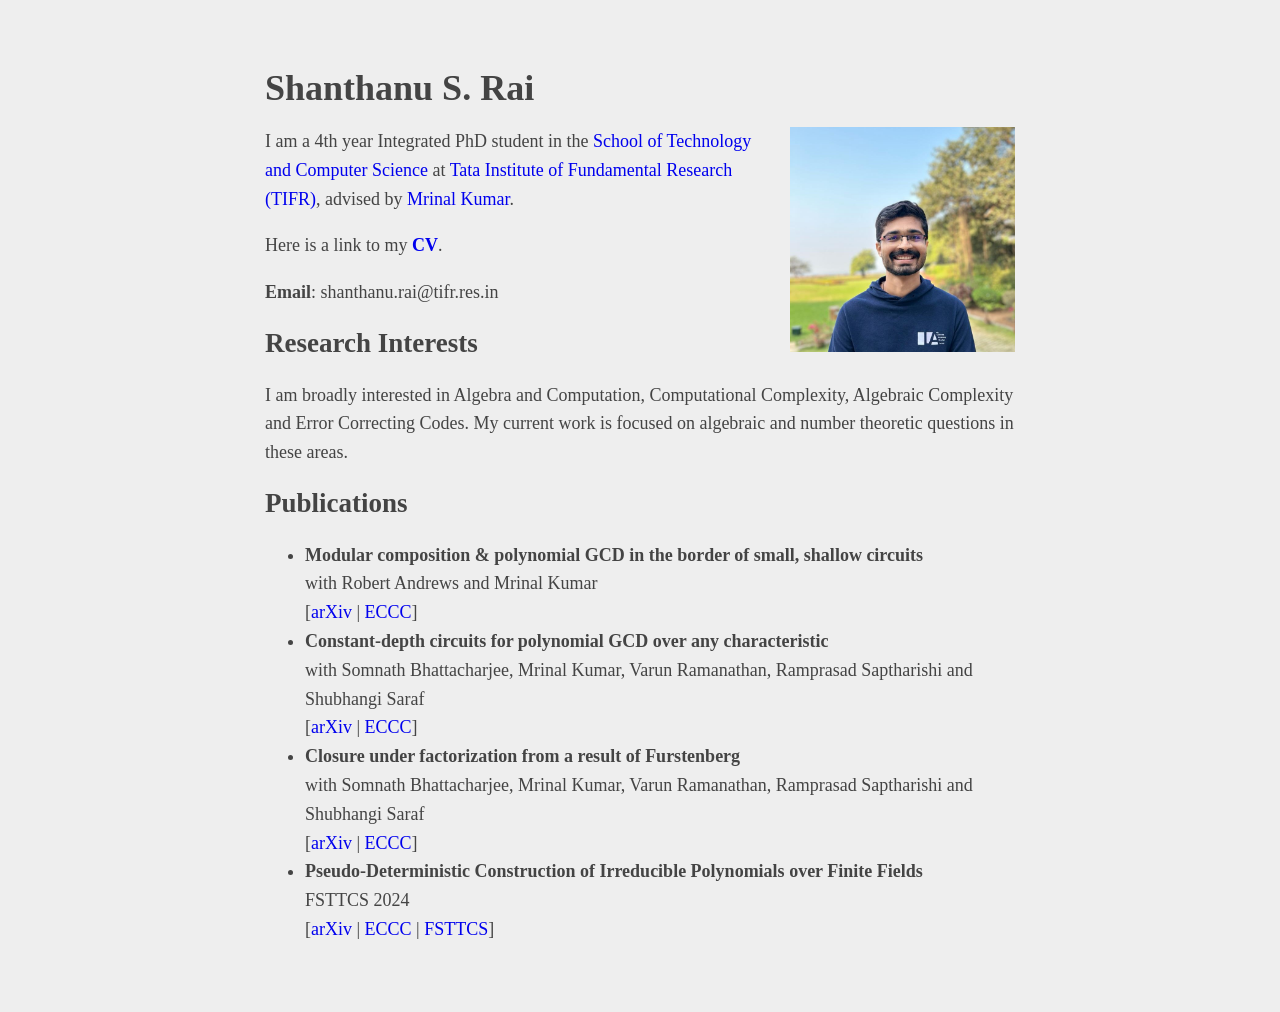
==== index.html @ 9de223f1 "Add arxiv link for border modular composition paper" ====
<!DOCTYPE html>
<html>
    <head>
        <meta charset="UTF-8"/>
        <link rel ="stylesheet" href="style.css">
        <title>Shanthanu S. Rai</title>
    </head>
    <link rel="icon" type="image/x-icon" href="/assets/profile.jpg">
    <meta content="width=device-width, initial-scale=1" name="viewport" />
    <body>
        <h1>Shanthanu S. Rai</h1>
        
        <div id="profile">
            <img src="assets/profile.jpg" alt="Photograph of Shanthanu S. Rai" id="profile_pic">
        </div>

        <p id="profile_details">
            I am a 4th year Integrated PhD student in the
            <a href="https://www.tcs.tifr.res.in/">School of Technology and Computer Science</a> at
            <a href="https://www.tifr.res.in/">Tata Institute of Fundamental Research (TIFR)</a>,
            advised by <a href="https://mrinalkr.bitbucket.io/">Mrinal Kumar</a>.
        </p>

        <p>Here is a link to my <a href="https://www.dropbox.com/scl/fi/rez007w6w2u0k69me1kbg/Shanthanu_Resume_Website.pdf?rlkey=3hzy880mjb14xca1onqrrk6tl&st=jqql46x1&dl=0" target="_blank"><b>CV</b></a>.</p>
        
        <p><b>Email</b>: shanthanu.rai@tifr.res.in</p>

        <h2>Research Interests</h2>
        <p>
            I am broadly interested in Algebra and Computation, Computational Complexity, Algebraic Complexity and
            Error Correcting Codes. My current work is focused on algebraic and number theoretic questions in these
            areas.
        </p>
        

        
        
        <h2>Publications</h2>

        <ul>
            <li>
                <b>Modular composition & polynomial GCD in the border of small, shallow circuits</b>
                <br>
                with Robert Andrews and Mrinal Kumar
                <br>
                [<a href="https://arxiv.org/abs/2511.05035">arXiv</a> | <a href="https://eccc.weizmann.ac.il/report/2025/171/">ECCC</a>]
            </li>
            <li>
                <b>Constant-depth circuits for polynomial GCD over any characteristic</b>
                <br>
                with Somnath Bhattacharjee, Mrinal Kumar, Varun Ramanathan, Ramprasad Saptharishi and Shubhangi Saraf
                <br>
                [<a href="https://arxiv.org/abs/2506.23220">arXiv</a> | <a href="https://eccc.weizmann.ac.il/report/2025/085/">ECCC</a>]
            </li>
            <li>
                <b>Closure under factorization from a result of Furstenberg</b>
                <br>
                with Somnath Bhattacharjee, Mrinal Kumar, Varun Ramanathan, Ramprasad Saptharishi and Shubhangi Saraf
                <br>
                [<a href="https://arxiv.org/abs/2506.23214">arXiv</a> | <a href="https://eccc.weizmann.ac.il/report/2025/084/">ECCC</a>]
                <br>
            </li>

            <li>
                <b>Pseudo-Deterministic Construction of Irreducible Polynomials over Finite Fields</b>
                <br>
                FSTTCS 2024
                <br>
                [<a href="https://arxiv.org/abs/2410.04071">arXiv</a> | <a href="https://eccc.weizmann.ac.il/report/2024/147/">ECCC</a> | <a href="https://drops.dagstuhl.de/entities/document/10.4230/LIPIcs.FSTTCS.2024.33">FSTTCS</a>]
                <!-- <a href="https://www.fsttcs.org.in/2024/">FSTTCS 2024</a>. -->
            </li>
        </ul>
    </body>
</html>
---- style.css ----
body {
    color: #444;
    background-color: #EEE;
    margin: 40px auto;
    max-width: 750px;
    line-height: 1.6em;
    font-size: 18px;
    padding: 10px;
}

div {
    display: block;
}

a {
    text-decoration-line: none;
}

#profile {
    float: right;
}

#profile_pic {
    margin-left: 10px;
    width: 225px;
    height: 225px;
}

@media only screen and (max-width: 480px) {
    /* ensure image comes on top */
    #profile {
        float: none;
    }

    /* center the image */
    #profile_pic {
        margin-left: auto;
        margin-right: auto;
        display: block;
    }

    h1 {
        text-align: center;
    }
}
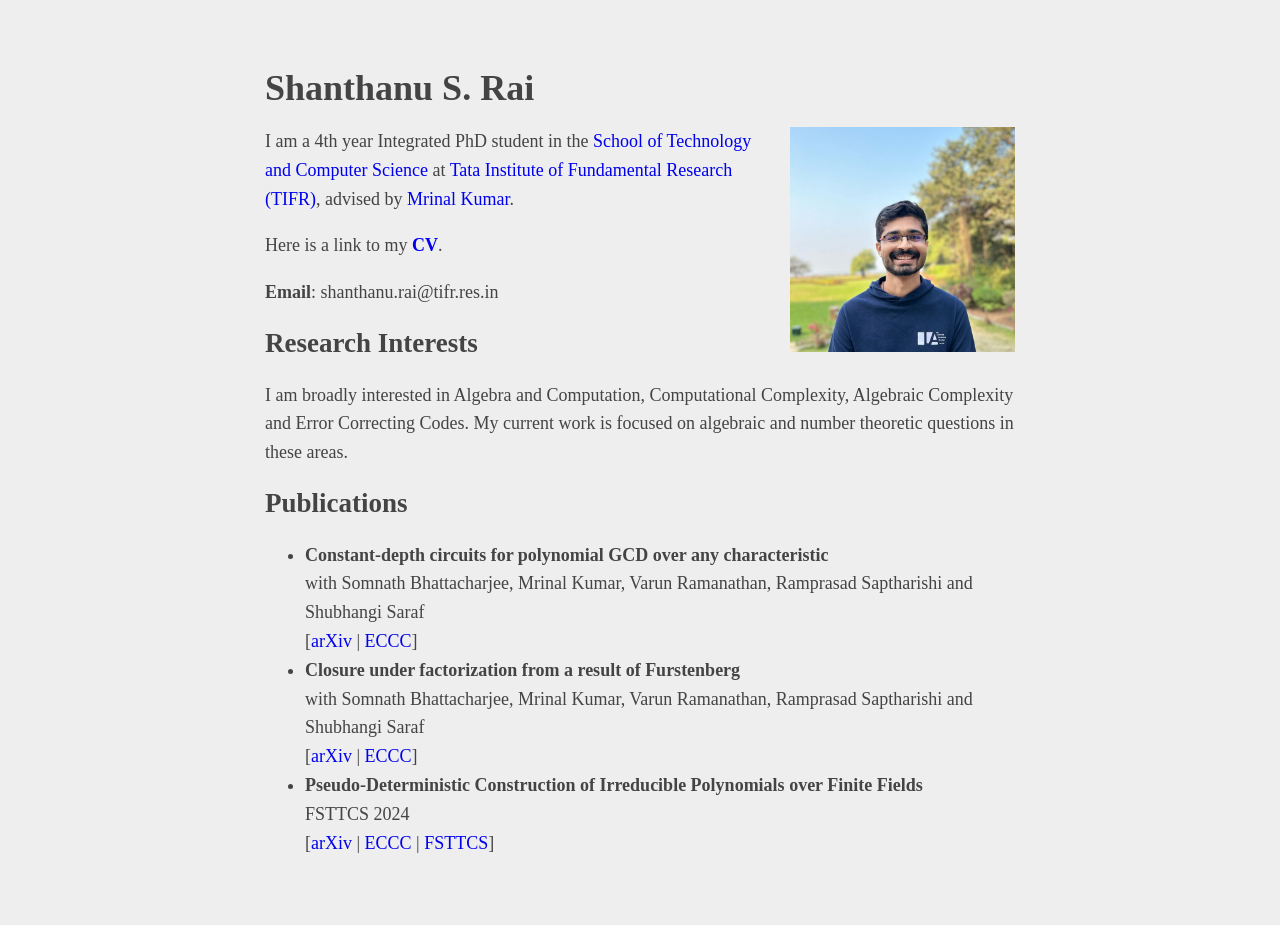
==== commit 17fa3bce: "Remove border modular composition paper :(" ====
--- a/index.html
+++ b/index.html
@@ -39,13 +39,6 @@
 
         <ul>
             <li>
-                <b>Modular composition & polynomial GCD in the border of small, shallow circuits</b>
-                <br>
-                with Robert Andrews and Mrinal Kumar
-                <br>
-                [<a href="https://arxiv.org/abs/2511.05035">arXiv</a> | <a href="https://eccc.weizmann.ac.il/report/2025/171/">ECCC</a>]
-            </li>
-            <li>
                 <b>Constant-depth circuits for polynomial GCD over any characteristic</b>
                 <br>
                 with Somnath Bhattacharjee, Mrinal Kumar, Varun Ramanathan, Ramprasad Saptharishi and Shubhangi Saraf
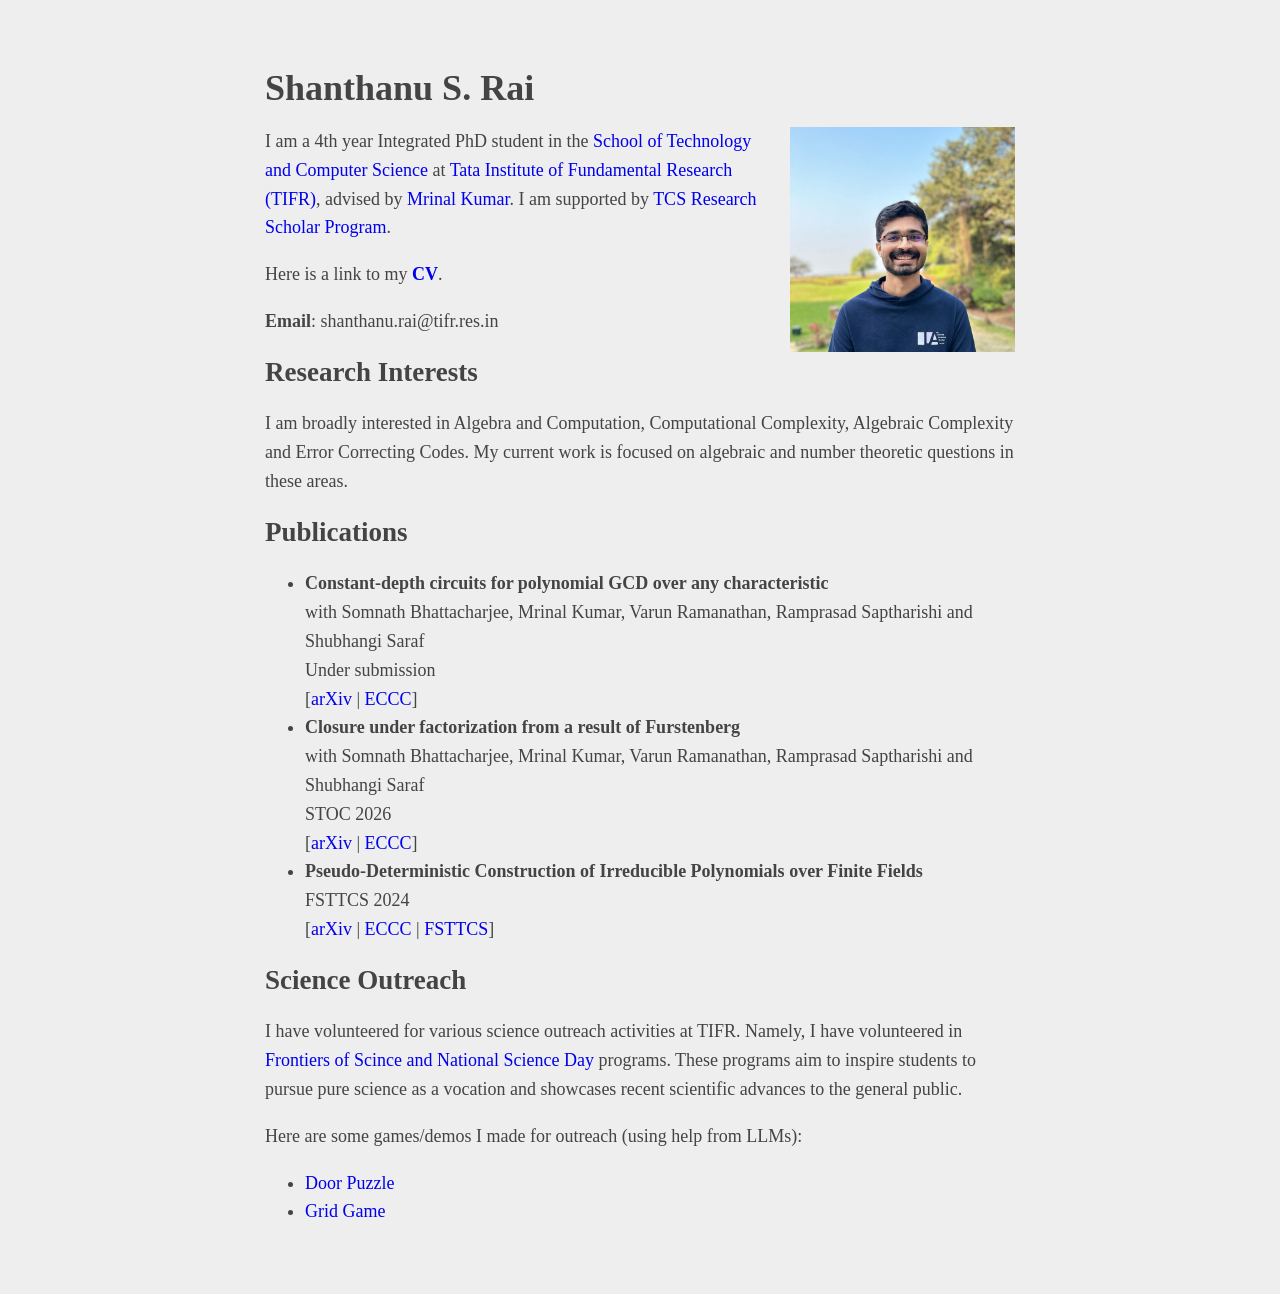
==== commit e6d38a24: "Update links in publications, Add Outreach to main page" ====
--- a/index.html
+++ b/index.html
@@ -1,67 +1,99 @@
-<!DOCTYPE html>
-<html>
-    <head>
-        <meta charset="UTF-8"/>
-        <link rel ="stylesheet" href="style.css">
-        <title>Shanthanu S. Rai</title>
-    </head>
-    <link rel="icon" type="image/x-icon" href="/assets/profile.jpg">
-    <meta content="width=device-width, initial-scale=1" name="viewport" />
-    <body>
-        <h1>Shanthanu S. Rai</h1>
-        
-        <div id="profile">
-            <img src="assets/profile.jpg" alt="Photograph of Shanthanu S. Rai" id="profile_pic">
-        </div>
-
-        <p id="profile_details">
-            I am a 4th year Integrated PhD student in the
-            <a href="https://www.tcs.tifr.res.in/">School of Technology and Computer Science</a> at
-            <a href="https://www.tifr.res.in/">Tata Institute of Fundamental Research (TIFR)</a>,
-            advised by <a href="https://mrinalkr.bitbucket.io/">Mrinal Kumar</a>.
-        </p>
-
-        <p>Here is a link to my <a href="https://www.dropbox.com/scl/fi/rez007w6w2u0k69me1kbg/Shanthanu_Resume_Website.pdf?rlkey=3hzy880mjb14xca1onqrrk6tl&st=jqql46x1&dl=0" target="_blank"><b>CV</b></a>.</p>
-        
-        <p><b>Email</b>: shanthanu.rai@tifr.res.in</p>
-
-        <h2>Research Interests</h2>
-        <p>
-            I am broadly interested in Algebra and Computation, Computational Complexity, Algebraic Complexity and
-            Error Correcting Codes. My current work is focused on algebraic and number theoretic questions in these
-            areas.
-        </p>
-        
-
-        
-        
-        <h2>Publications</h2>
-
-        <ul>
-            <li>
-                <b>Constant-depth circuits for polynomial GCD over any characteristic</b>
-                <br>
-                with Somnath Bhattacharjee, Mrinal Kumar, Varun Ramanathan, Ramprasad Saptharishi and Shubhangi Saraf
-                <br>
-                [<a href="https://arxiv.org/abs/2506.23220">arXiv</a> | <a href="https://eccc.weizmann.ac.il/report/2025/085/">ECCC</a>]
-            </li>
-            <li>
-                <b>Closure under factorization from a result of Furstenberg</b>
-                <br>
-                with Somnath Bhattacharjee, Mrinal Kumar, Varun Ramanathan, Ramprasad Saptharishi and Shubhangi Saraf
-                <br>
-                [<a href="https://arxiv.org/abs/2506.23214">arXiv</a> | <a href="https://eccc.weizmann.ac.il/report/2025/084/">ECCC</a>]
-                <br>
-            </li>
-
-            <li>
-                <b>Pseudo-Deterministic Construction of Irreducible Polynomials over Finite Fields</b>
-                <br>
-                FSTTCS 2024
-                <br>
-                [<a href="https://arxiv.org/abs/2410.04071">arXiv</a> | <a href="https://eccc.weizmann.ac.il/report/2024/147/">ECCC</a> | <a href="https://drops.dagstuhl.de/entities/document/10.4230/LIPIcs.FSTTCS.2024.33">FSTTCS</a>]
-                <!-- <a href="https://www.fsttcs.org.in/2024/">FSTTCS 2024</a>. -->
-            </li>
-        </ul>
-    </body>
-</html>
+<!DOCTYPE html>
+<html>
+
+<head>
+    <meta charset="UTF-8" />
+    <link rel="stylesheet" href="style.css">
+    <title>Shanthanu S. Rai</title>
+</head>
+<link rel="icon" type="image/x-icon" href="/assets/profile.jpg">
+<meta content="width=device-width, initial-scale=1" name="viewport" />
+
+<body>
+    <h1>Shanthanu S. Rai</h1>
+
+    <div id="profile">
+        <img src="assets/profile.jpg" alt="Photograph of Shanthanu S. Rai" id="profile_pic">
+    </div>
+
+    <p id="profile_details">
+        I am a 4th year Integrated PhD student in the
+        <a href="https://www.tcs.tifr.res.in/">School of Technology and Computer Science</a> at
+        <a href="https://www.tifr.res.in/">Tata Institute of Fundamental Research (TIFR)</a>,
+        advised by <a href="https://mrinalkr.bitbucket.io/">Mrinal Kumar</a>. I am supported by
+        <a
+            href="https://www.tcs.com/who-we-are/newsroom/press-release/research-scholarship-program-computer-science-phds-india">TCS
+            Research Scholar Program</a>.
+    </p>
+
+    <p>Here is a link to my <a
+            href="https://www.dropbox.com/scl/fi/rez007w6w2u0k69me1kbg/Shanthanu_Resume_Website.pdf?rlkey=3hzy880mjb14xca1onqrrk6tl&st=jqql46x1&dl=0"
+            target="_blank"><b>CV</b></a>.</p>
+
+    <p><b>Email</b>: shanthanu.rai@tifr.res.in</p>
+
+    <h2>Research Interests</h2>
+    <p>
+        I am broadly interested in Algebra and Computation, Computational Complexity, Algebraic Complexity and
+        Error Correcting Codes. My current work is focused on algebraic and number theoretic questions in these
+        areas.
+    </p>
+
+
+
+
+    <h2>Publications</h2>
+
+    <ul>
+        <li>
+            <b>Constant-depth circuits for polynomial GCD over any characteristic</b>
+            <br>
+            with Somnath Bhattacharjee, Mrinal Kumar, Varun Ramanathan, Ramprasad Saptharishi and Shubhangi Saraf
+            <br>
+            Under submission
+            <br>
+            [<a href="https://arxiv.org/abs/2506.23220">arXiv</a> | <a
+                href="https://eccc.weizmann.ac.il/report/2025/085/">ECCC</a>]
+        </li>
+        <li>
+            <b>Closure under factorization from a result of Furstenberg</b>
+            <br>
+            with Somnath Bhattacharjee, Mrinal Kumar, Varun Ramanathan, Ramprasad Saptharishi and Shubhangi Saraf
+            <br>
+            STOC 2026
+            <br>
+            [<a href="https://arxiv.org/abs/2506.23214">arXiv</a> | <a
+                href="https://eccc.weizmann.ac.il/report/2025/084/">ECCC</a>]
+        </li>
+
+        <li>
+            <b>Pseudo-Deterministic Construction of Irreducible Polynomials over Finite Fields</b>
+            <br>
+            FSTTCS 2024
+            <br>
+            [<a href="https://arxiv.org/abs/2410.04071">arXiv</a> | <a
+                href="https://eccc.weizmann.ac.il/report/2024/147/">ECCC</a> | <a
+                href="https://drops.dagstuhl.de/entities/document/10.4230/LIPIcs.FSTTCS.2024.33">FSTTCS</a>]
+            <!-- <a href="https://www.fsttcs.org.in/2024/">FSTTCS 2024</a>. -->
+        </li>
+    </ul>
+
+    <h2>Science Outreach</h2>
+    <p>I have volunteered for various science outreach activities at TIFR. Namely, I have volunteered in
+        <a href="https://www.tifr.res.in/~outreach/activities.html">Frontiers of Scince and National Science Day</a>
+        programs. These programs aim to inspire students to pursue pure science as a
+        vocation and showcases recent scientific advances to the general public.
+    </p>
+
+    <p>Here are some games/demos I made for outreach (using help from LLMs):</p>
+    <ul>
+        <li><a href="/outreach/door-puzzle/index.html">Door Puzzle</a></li>
+        <li><a href="/outreach/grid-game/index.html">Grid Game</a></li>
+    </ul>
+
+
+
+
+</body>
+
+</html>
--- a/style.css
+++ b/style.css
@@ -1,45 +1,45 @@
-body {
-    color: #444;
-    background-color: #EEE;
-    margin: 40px auto;
-    max-width: 750px;
-    line-height: 1.6em;
-    font-size: 18px;
-    padding: 10px;
-}
-
-div {
-    display: block;
-}
-
-a {
-    text-decoration-line: none;
-}
-
-#profile {
-    float: right;
-}
-
-#profile_pic {
-    margin-left: 10px;
-    width: 225px;
-    height: 225px;
-}
-
-@media only screen and (max-width: 480px) {
-    /* ensure image comes on top */
-    #profile {
-        float: none;
-    }
-
-    /* center the image */
-    #profile_pic {
-        margin-left: auto;
-        margin-right: auto;
-        display: block;
-    }
-
-    h1 {
-        text-align: center;
-    }
+body {
+    color: #444;
+    background-color: #EEE;
+    margin: 40px auto;
+    max-width: 750px;
+    line-height: 1.6em;
+    font-size: 18px;
+    padding: 10px;
+}
+
+div {
+    display: block;
+}
+
+a {
+    text-decoration-line: none;
+}
+
+#profile {
+    float: right;
+}
+
+#profile_pic {
+    margin-left: 10px;
+    width: 225px;
+    height: 225px;
+}
+
+@media only screen and (max-width: 480px) {
+    /* ensure image comes on top */
+    #profile {
+        float: none;
+    }
+
+    /* center the image */
+    #profile_pic {
+        margin-left: auto;
+        margin-right: auto;
+        display: block;
+    }
+
+    h1 {
+        text-align: center;
+    }
 }
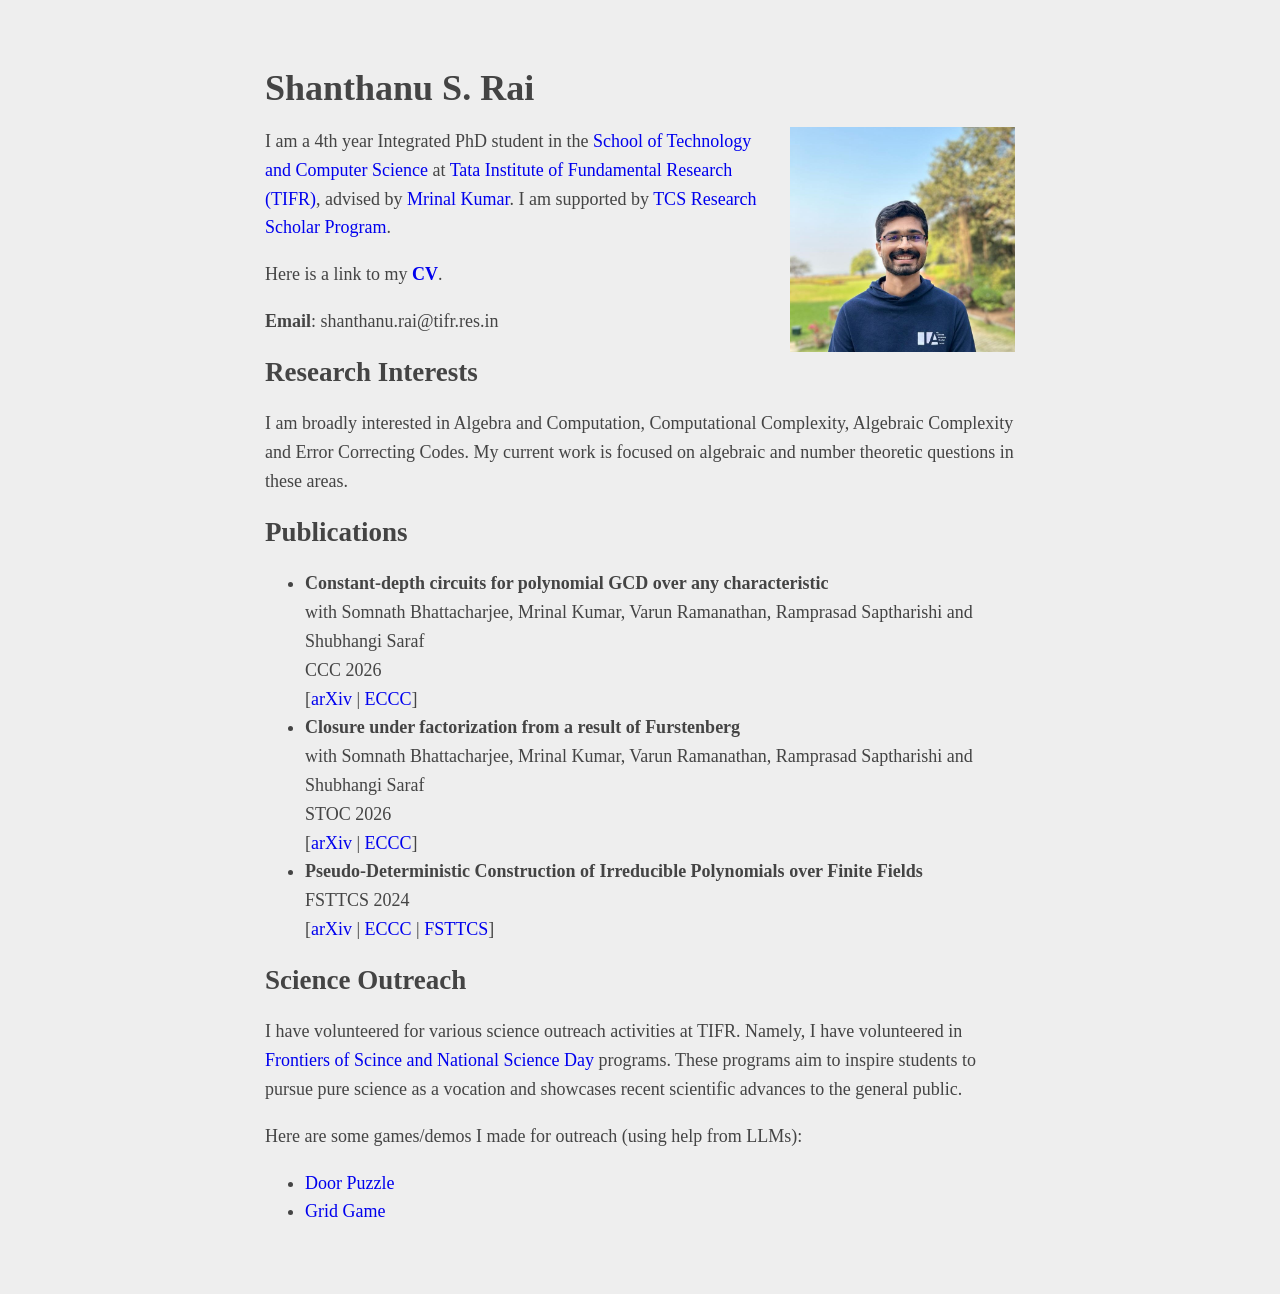
==== commit 9065e097: "Add CCC conference for constant depth gcd paper" ====
--- a/index.html
+++ b/index.html
@@ -50,7 +50,7 @@
             <br>
             with Somnath Bhattacharjee, Mrinal Kumar, Varun Ramanathan, Ramprasad Saptharishi and Shubhangi Saraf
             <br>
-            Under submission
+            CCC 2026
             <br>
             [<a href="https://arxiv.org/abs/2506.23220">arXiv</a> | <a
                 href="https://eccc.weizmann.ac.il/report/2025/085/">ECCC</a>]
@@ -96,4 +96,4 @@
 
 </body>
 
-</html>+</html>
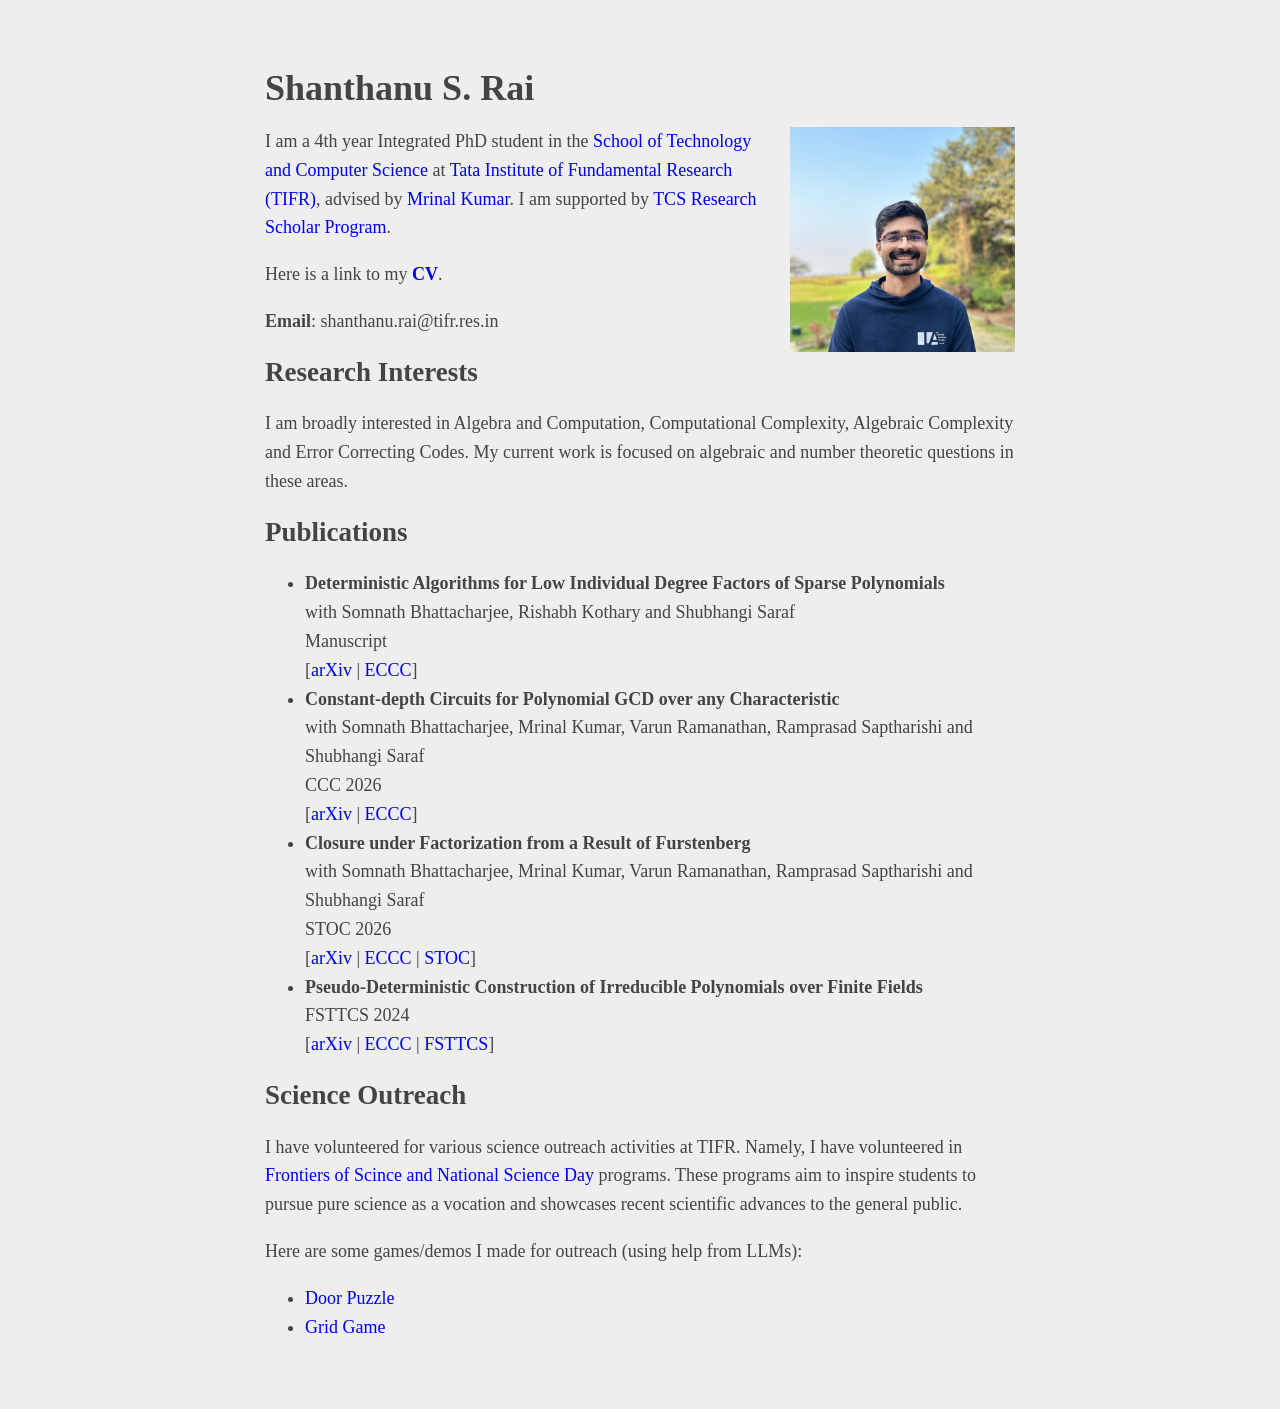
==== commit 5e5b5ae6: "Add sparse polynomial factorization paper" ====
--- a/index.html
+++ b/index.html
@@ -46,7 +46,17 @@
 
     <ul>
         <li>
-            <b>Constant-depth circuits for polynomial GCD over any characteristic</b>
+            <b>Deterministic Algorithms for Low Individual Degree Factors of Sparse Polynomials</b>
+            <br>
+            with Somnath Bhattacharjee, Rishabh Kothary and Shubhangi Saraf
+            <br>
+            Manuscript
+            <br>
+            [<a href="https://arxiv.org/abs/2606.27293">arXiv</a> | <a
+                href="https://eccc.weizmann.ac.il/report/2026/105/">ECCC</a>]
+        </li>
+        <li>
+            <b>Constant-depth Circuits for Polynomial GCD over any Characteristic</b>
             <br>
             with Somnath Bhattacharjee, Mrinal Kumar, Varun Ramanathan, Ramprasad Saptharishi and Shubhangi Saraf
             <br>
@@ -56,14 +66,14 @@
                 href="https://eccc.weizmann.ac.il/report/2025/085/">ECCC</a>]
         </li>
         <li>
-            <b>Closure under factorization from a result of Furstenberg</b>
+            <b>Closure under Factorization from a Result of Furstenberg</b>
             <br>
             with Somnath Bhattacharjee, Mrinal Kumar, Varun Ramanathan, Ramprasad Saptharishi and Shubhangi Saraf
             <br>
             STOC 2026
             <br>
             [<a href="https://arxiv.org/abs/2506.23214">arXiv</a> | <a
-                href="https://eccc.weizmann.ac.il/report/2025/084/">ECCC</a>]
+                href="https://eccc.weizmann.ac.il/report/2025/084/">ECCC</a> | <a href="https://dl.acm.org/doi/10.1145/3798129.3800738">STOC</a>]
         </li>
 
         <li>
@@ -96,4 +106,4 @@
 
 </body>
 
-</html>
+</html>
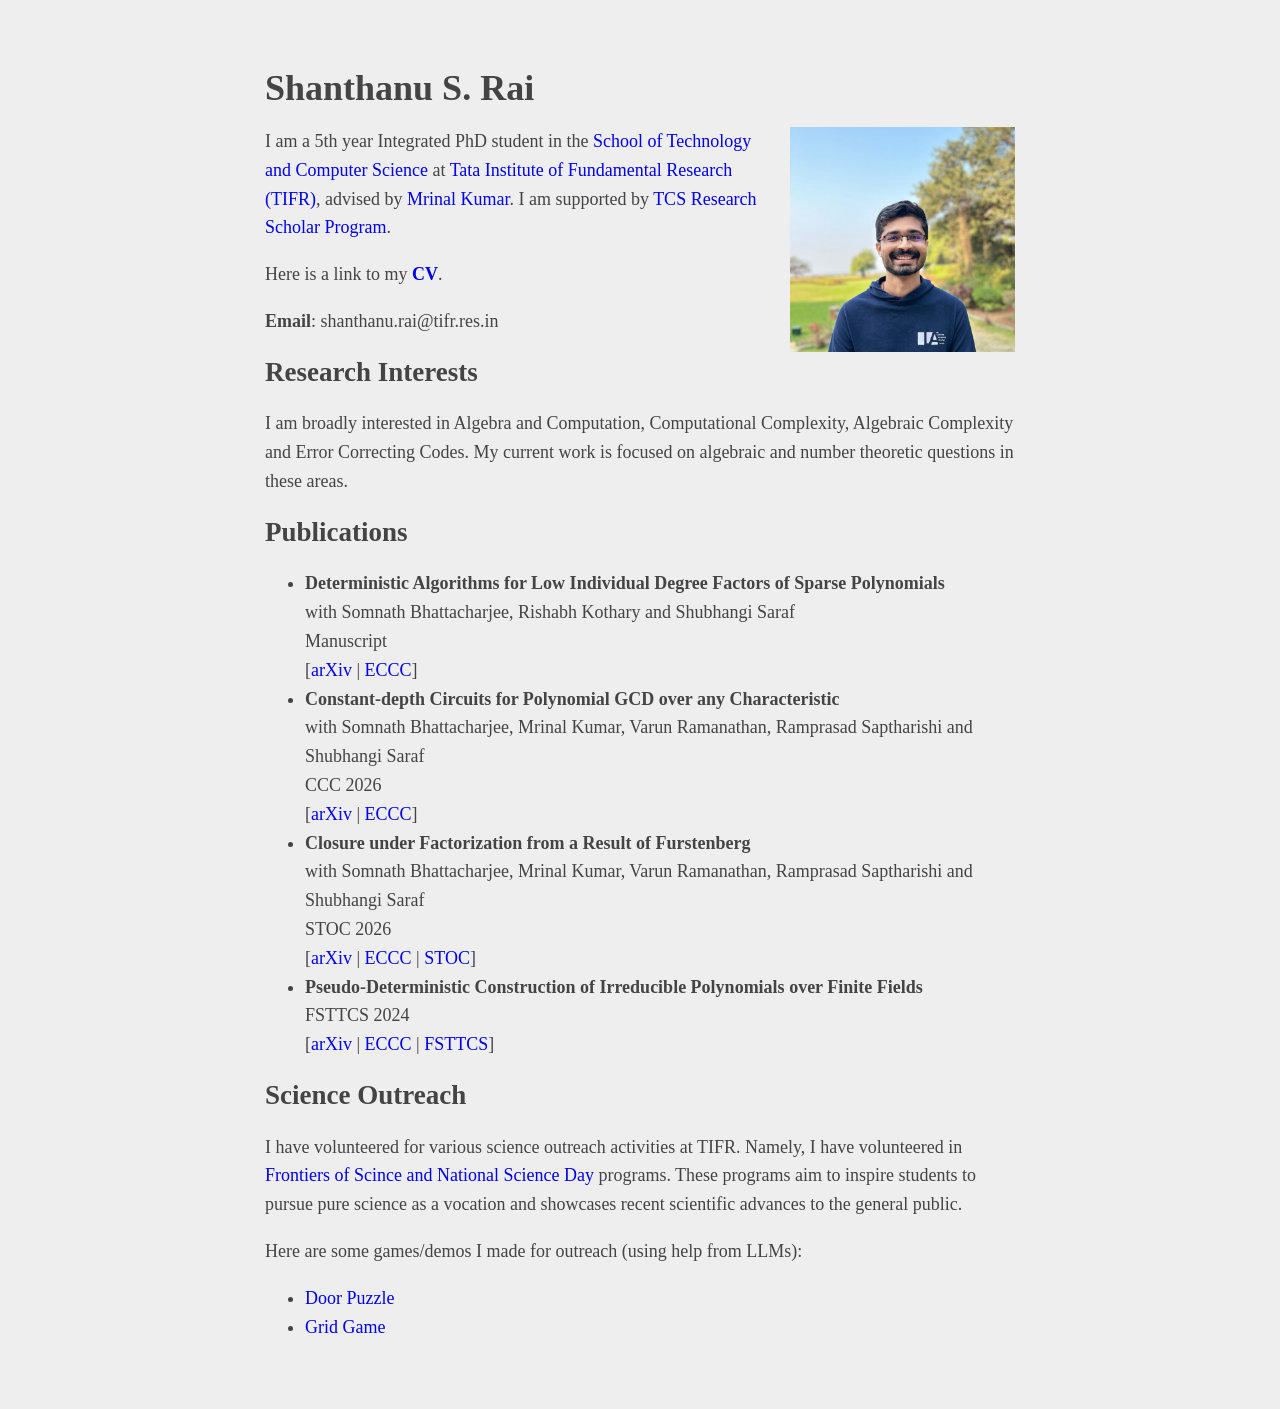
==== commit fa80afed: "Update my year" ====
--- a/index.html
+++ b/index.html
@@ -17,7 +17,7 @@
     </div>
 
     <p id="profile_details">
-        I am a 4th year Integrated PhD student in the
+        I am a 5th year Integrated PhD student in the
         <a href="https://www.tcs.tifr.res.in/">School of Technology and Computer Science</a> at
         <a href="https://www.tifr.res.in/">Tata Institute of Fundamental Research (TIFR)</a>,
         advised by <a href="https://mrinalkr.bitbucket.io/">Mrinal Kumar</a>. I am supported by
@@ -106,4 +106,4 @@
 
 </body>
 
-</html>+</html>
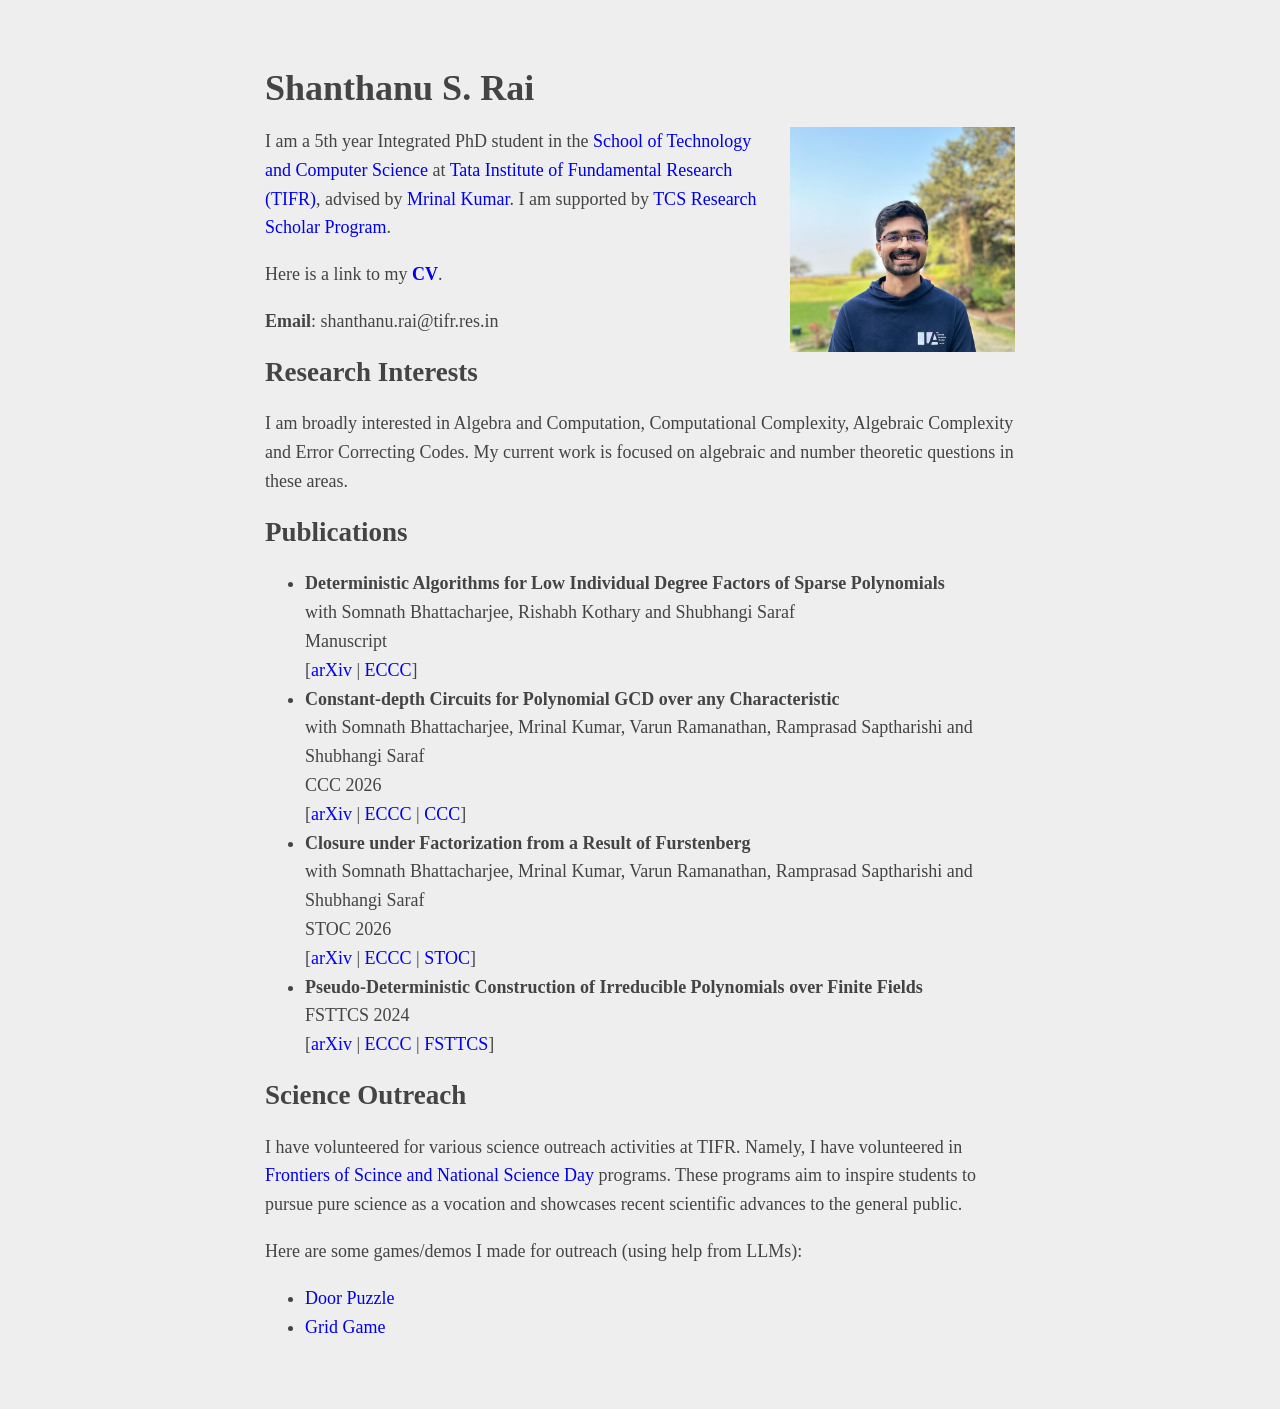
==== commit 00da7c8d: "Add CCC proceedings link" ====
--- a/index.html
+++ b/index.html
@@ -63,7 +63,7 @@
             CCC 2026
             <br>
             [<a href="https://arxiv.org/abs/2506.23220">arXiv</a> | <a
-                href="https://eccc.weizmann.ac.il/report/2025/085/">ECCC</a>]
+                href="https://eccc.weizmann.ac.il/report/2025/085/">ECCC</a> | <a href="https://drops.dagstuhl.de/entities/document/10.4230/LIPIcs.CCC.2026.16">CCC</a>]
         </li>
         <li>
             <b>Closure under Factorization from a Result of Furstenberg</b>
